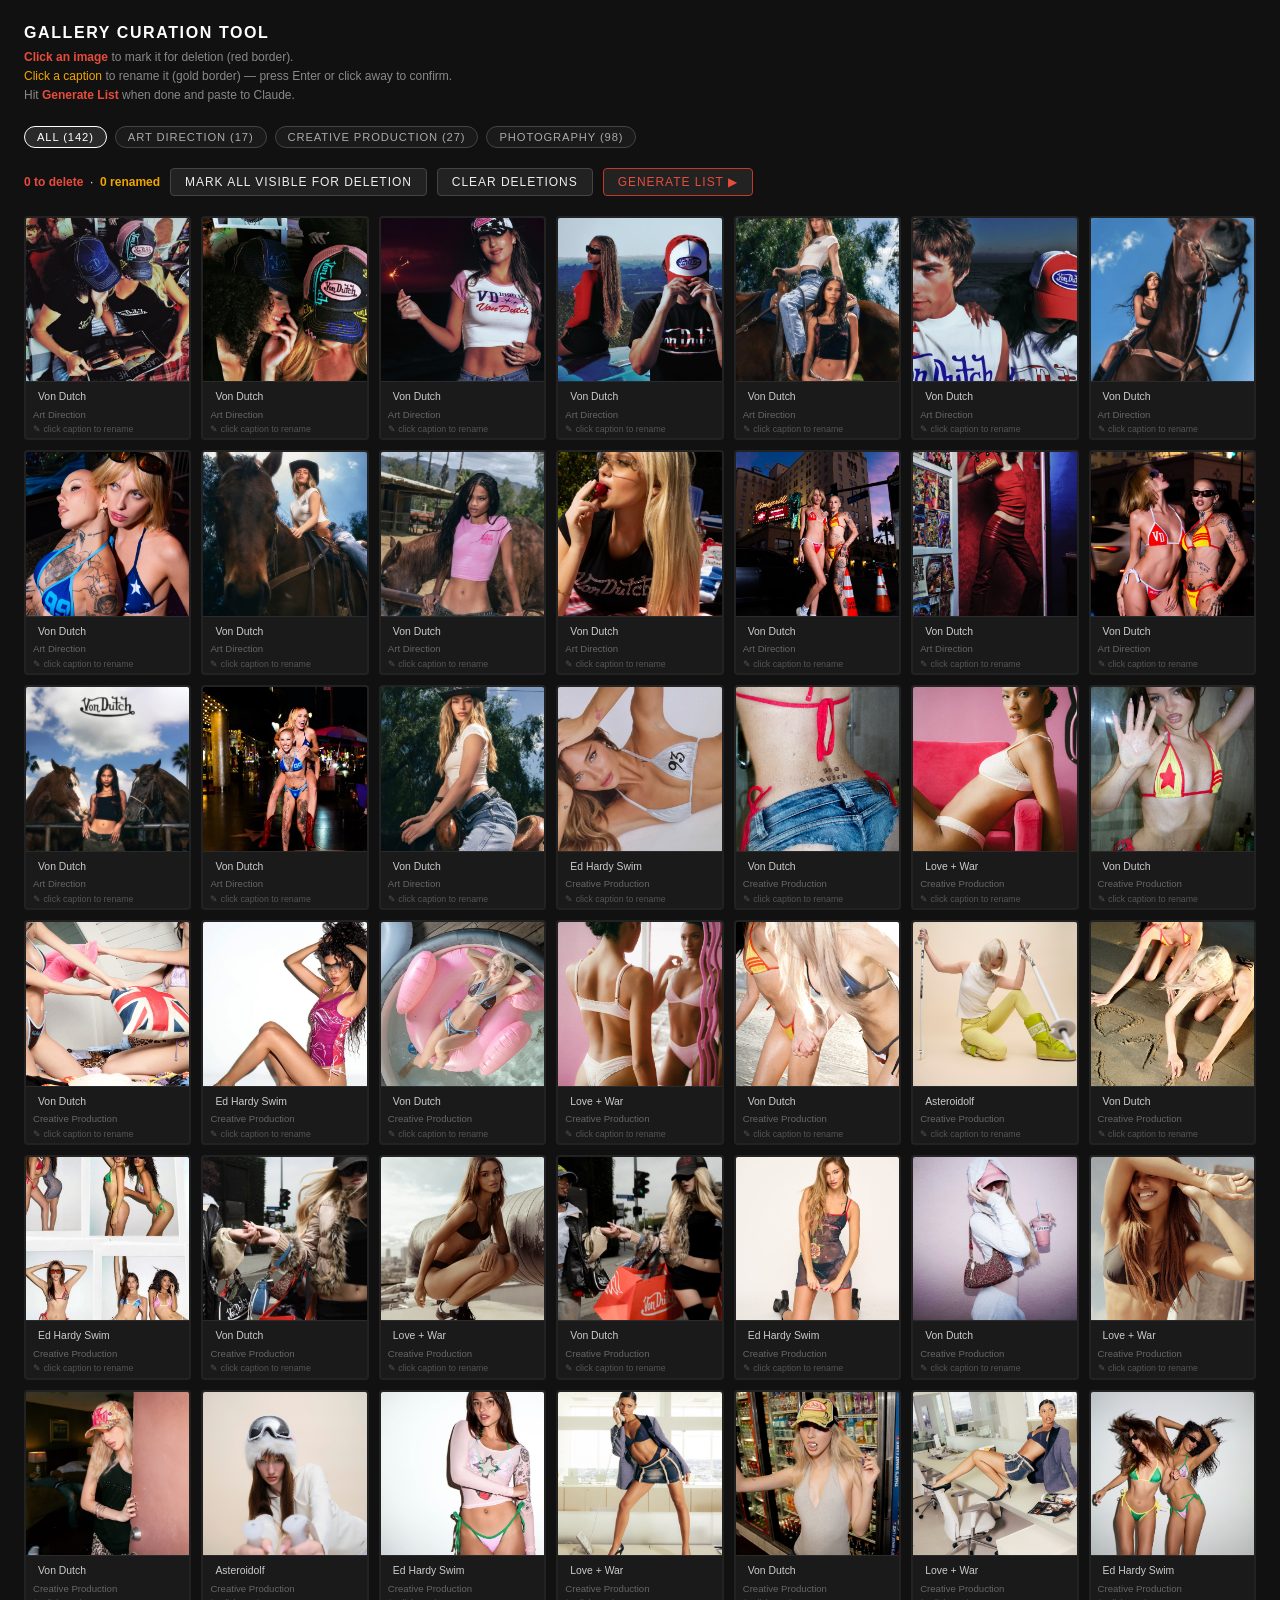
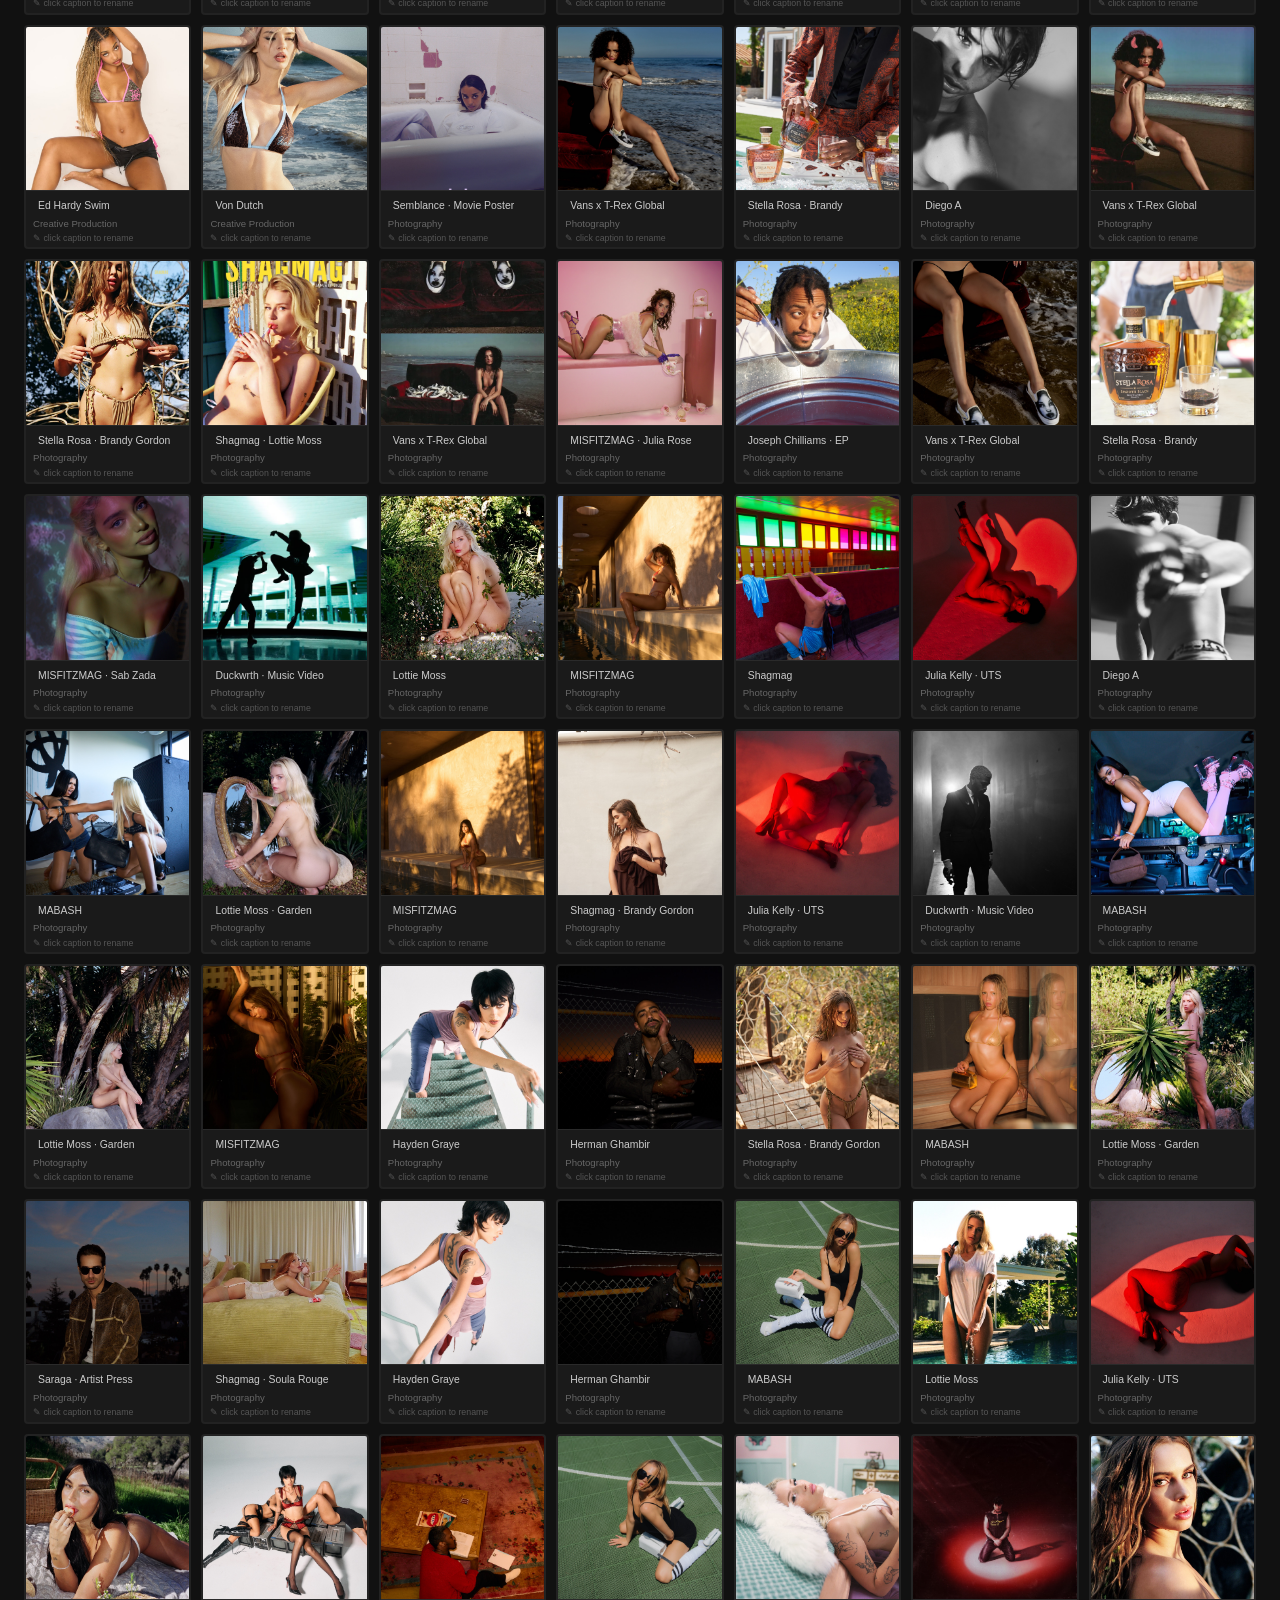
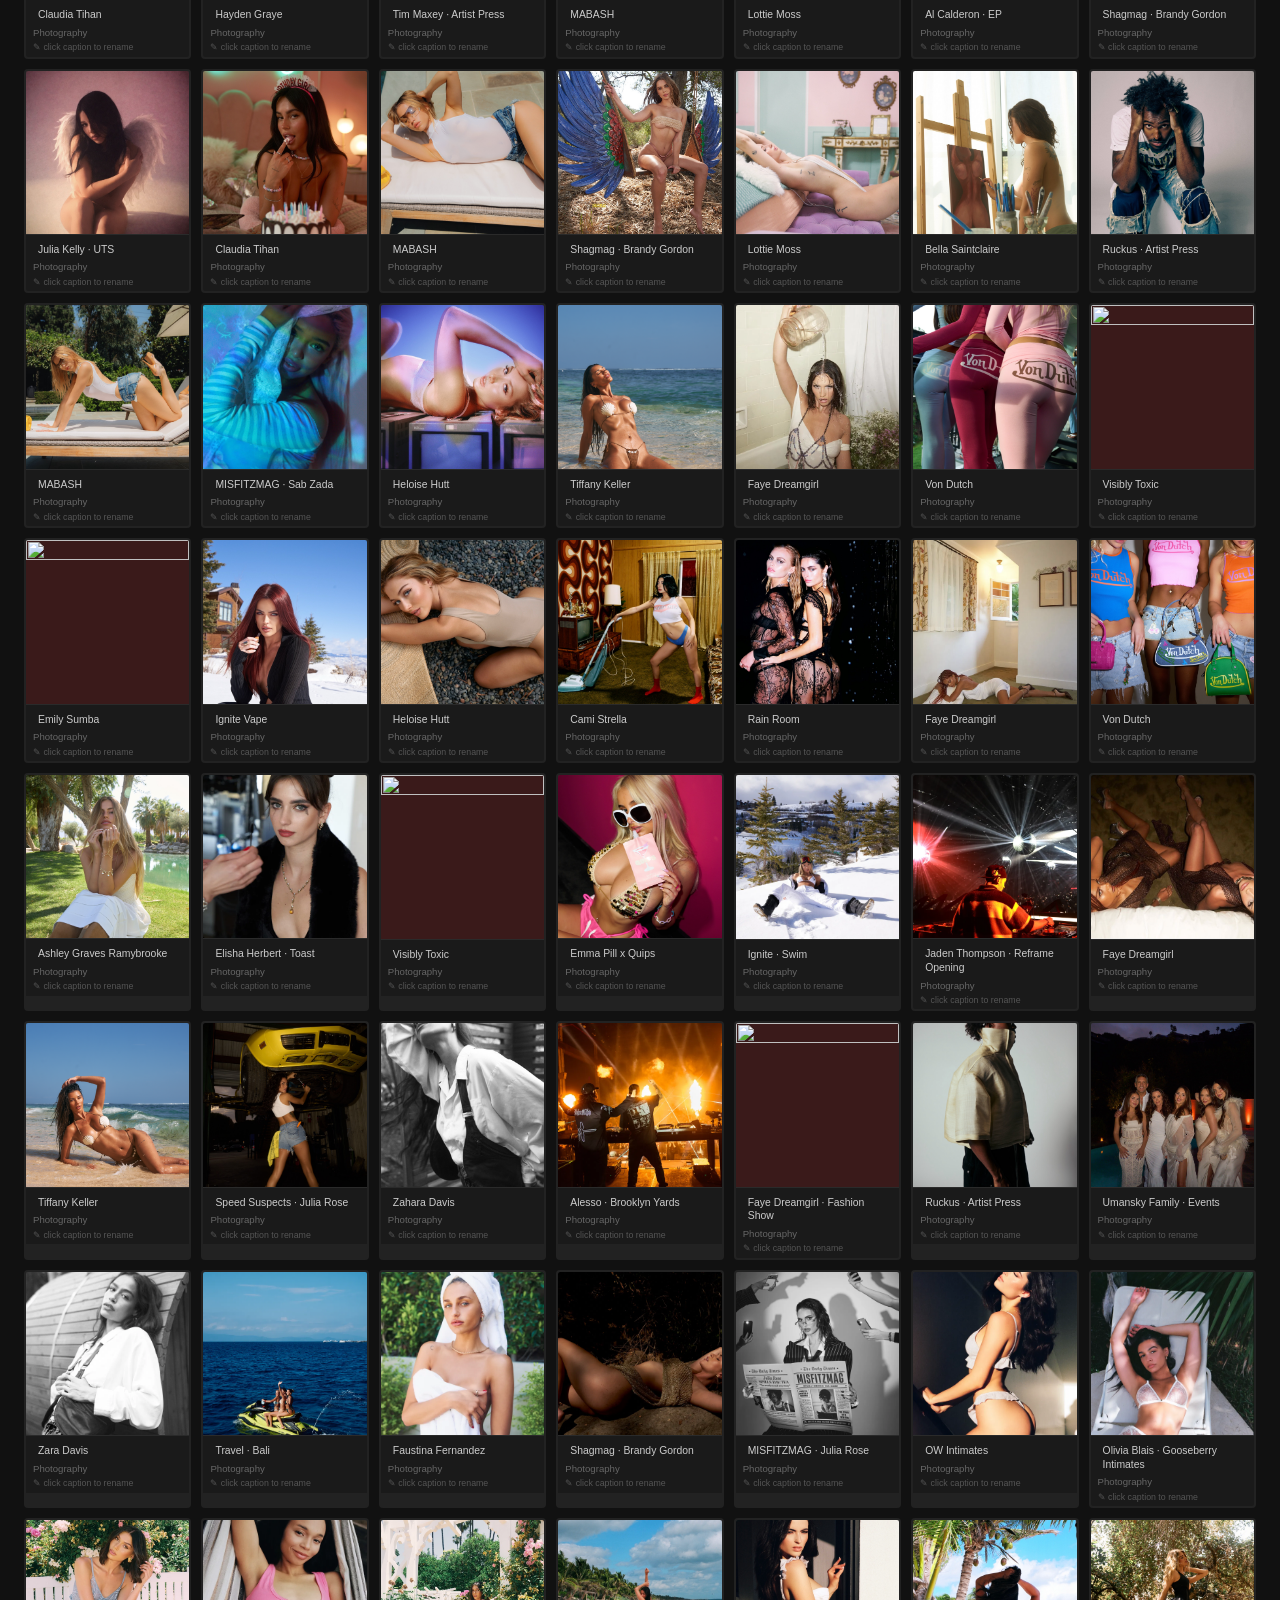
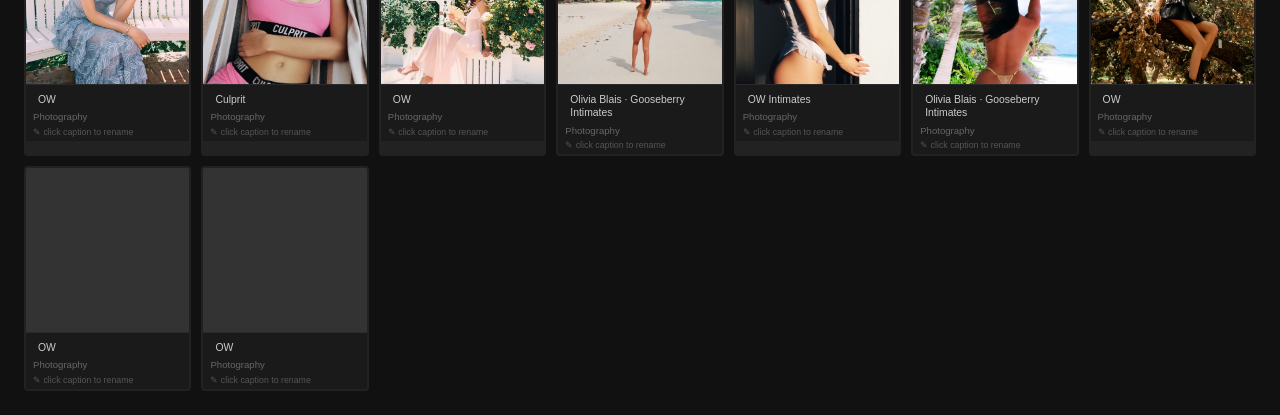
==== curate.html @ a4f9cd2b "portfolio" ====
<!DOCTYPE html>
<html lang="en">
<head>
<meta charset="UTF-8" />
<meta name="viewport" content="width=device-width, initial-scale=1" />
<title>Gallery Curation Tool</title>
<style>
  * { box-sizing: border-box; margin: 0; padding: 0; }
  body { font-family: -apple-system, sans-serif; background: #111; color: #eee; padding: 24px; }
  h1 { font-size: 1rem; letter-spacing: .1em; text-transform: uppercase; margin-bottom: 6px; color: #fff; }
  .meta { font-size: .75rem; color: #888; margin-bottom: 20px; line-height: 1.6; }
  .meta b { color: #e74c3c; }
  .meta span { color: #f0a500; }
  .controls { display: flex; gap: 10px; flex-wrap: wrap; align-items: center; margin-bottom: 20px; }
  .controls button {
    padding: 6px 14px; border: 1px solid #444; background: #222; color: #eee;
    font-size: .75rem; letter-spacing: .08em; text-transform: uppercase; cursor: pointer; border-radius: 4px;
  }
  .controls button:hover { background: #333; }
  .controls button.danger { border-color: #c0392b; color: #e74c3c; }
  .controls button.danger:hover { background: #2c1010; }
  .filter-chips { display: flex; gap: 8px; flex-wrap: wrap; margin-bottom: 20px; }
  .chip {
    padding: 4px 12px; border: 1px solid #444; background: #1a1a1a; color: #aaa;
    font-size: .7rem; letter-spacing: .08em; text-transform: uppercase; cursor: pointer; border-radius: 20px;
  }
  .chip.active { border-color: #fff; color: #fff; background: #2a2a2a; }
  .grid {
    display: grid;
    grid-template-columns: repeat(auto-fill, minmax(160px, 1fr));
    gap: 10px;
  }
  .item {
    position: relative; border-radius: 4px; overflow: hidden;
    border: 2px solid transparent; transition: border-color .15s;
    background: #222;
  }
  .item.selected { border-color: #e74c3c; }
  .item.renamed { border-color: #f0a500; }
  .item.selected.renamed { border-color: #e74c3c; }
  .item .img-wrap { position: relative; cursor: pointer; }
  .item .img-wrap:hover .overlay { opacity: 1; }
  .item.selected .overlay { opacity: 1; }
  .item img {
    width: 100%; aspect-ratio: 1; object-fit: cover; display: block;
    background: #333;
  }
  .item .overlay {
    position: absolute; inset: 0; background: rgba(200,30,30,.5);
    display: flex; align-items: center; justify-content: center;
    opacity: 0; transition: opacity .15s;
    font-size: 2rem; color: #fff; pointer-events: none;
  }
  .item .label {
    padding: 5px 7px 3px; font-size: .65rem; color: #ccc; line-height: 1.3;
    background: #1a1a1a; border-top: 1px solid #2a2a2a;
  }
  .item .tag { color: #666; font-size: .6rem; display: block; margin-top: 2px; }
  .item .caption-text {
    cursor: text; padding: 2px 4px; border-radius: 3px;
    border: 1px solid transparent; transition: border-color .1s;
    display: block; word-break: break-word;
  }
  .item .caption-text:hover { border-color: #f0a500; background: #1e1a10; }
  .item input.caption-edit {
    width: 100%; background: #1e1a10; border: 1px solid #f0a500; color: #fff;
    font-size: .65rem; padding: 2px 4px; border-radius: 3px; outline: none;
  }
  .item .edit-hint { font-size: .55rem; color: #555; margin-top: 3px; display: block; }
  #output {
    display: none; margin-top: 24px; background: #1a1a1a; border: 1px solid #333;
    border-radius: 6px; padding: 16px;
  }
  #output h2 { font-size: .8rem; letter-spacing: .1em; text-transform: uppercase; margin-bottom: 12px; }
  #output pre { font-size: .7rem; color: #aaa; white-space: pre-wrap; word-break: break-all; line-height: 1.8; }
  .count-bar { font-size: .75rem; }
  .del-count { color: #e74c3c; font-weight: bold; }
  .ren-count { color: #f0a500; font-weight: bold; }
</style>
</head>
<body>
<h1>Gallery Curation Tool</h1>
<p class="meta">
  <b>Click an image</b> to mark it for deletion (red border).<br>
  <span>Click a caption</span> to rename it (gold border) — press Enter or click away to confirm.<br>
  Hit <b>Generate List</b> when done and paste to Claude.
</p>

<div class="filter-chips" id="chips"></div>

<div class="controls">
  <span class="count-bar"><span class="del-count" id="delCount">0 to delete</span> &nbsp;·&nbsp; <span class="ren-count" id="renCount">0 renamed</span></span>
  <button onclick="selectAll()">Mark All Visible for Deletion</button>
  <button onclick="deselectAll()">Clear Deletions</button>
  <button class="danger" onclick="showOutput()">Generate List ▶</button>
</div>

<div class="grid" id="grid"></div>

<div id="output">
  <h2 id="outputTitle"></h2>
  <pre id="outputText"></pre>
</div>

<script src="js/gallery.js"></script>
<script>
const gallery = window.GALLERY;
const grid = document.getElementById('grid');
const chips = document.getElementById('chips');
const toDelete = new Set();
const renames = new Map(); // index -> new client name
let activeTag = 'All';

const tags = ['All', ...Array.from(new Set(gallery.map(g => g.tag)))];

tags.forEach(t => {
  const btn = document.createElement('button');
  btn.className = 'chip' + (t === 'All' ? ' active' : '');
  const count = t === 'All' ? gallery.length : gallery.filter(g => g.tag === t).length;
  btn.textContent = t + ' (' + count + ')';
  btn.onclick = () => {
    activeTag = t;
    document.querySelectorAll('.chip').forEach(c => c.classList.remove('active'));
    btn.classList.add('active');
    renderGrid();
  };
  chips.appendChild(btn);
});

function updateCounts() {
  document.getElementById('delCount').textContent = toDelete.size + ' to delete';
  document.getElementById('renCount').textContent = renames.size + ' renamed';
}

function startEdit(labelEl, idx, currentName) {
  if (labelEl.querySelector('input')) return;
  const span = labelEl.querySelector('.caption-text');
  const input = document.createElement('input');
  input.className = 'caption-edit';
  input.value = renames.has(idx) ? renames.get(idx) : currentName;
  span.replaceWith(input);
  input.focus();
  input.select();

  function commit() {
    const val = input.value.trim();
    const newSpan = document.createElement('span');
    newSpan.className = 'caption-text';
    newSpan.textContent = val || currentName;
    newSpan.onclick = () => startEdit(labelEl, idx, currentName);
    input.replaceWith(newSpan);
    if (val && val !== currentName) {
      renames.set(idx, val);
      labelEl.closest('.item').classList.add('renamed');
    } else if (!val || val === currentName) {
      renames.delete(idx);
      if (!toDelete.has(idx)) labelEl.closest('.item').classList.remove('renamed');
    }
    updateCounts();
  }

  input.addEventListener('keydown', e => { if (e.key === 'Enter') { e.preventDefault(); commit(); } if (e.key === 'Escape') { input.value = currentName; commit(); } });
  input.addEventListener('blur', commit);
}

function renderGrid() {
  grid.innerHTML = '';
  const items = activeTag === 'All' ? gallery : gallery.filter(g => g.tag === activeTag);
  items.forEach(g => {
    const idx = gallery.indexOf(g);
    const currentName = renames.has(idx) ? renames.get(idx) : g.client;
    const div = document.createElement('div');
    let cls = 'item';
    if (toDelete.has(idx)) cls += ' selected';
    if (renames.has(idx)) cls += ' renamed';
    div.className = cls;

    const imgWrap = document.createElement('div');
    imgWrap.className = 'img-wrap';
    imgWrap.innerHTML = `
      <img src="${g.file}" loading="lazy" onerror="this.style.background='#3a1a1a'" />
      <div class="overlay">✕</div>
    `;
    imgWrap.onclick = () => {
      if (toDelete.has(idx)) { toDelete.delete(idx); div.classList.remove('selected'); }
      else { toDelete.add(idx); div.classList.add('selected'); }
      updateCounts();
    };

    const label = document.createElement('div');
    label.className = 'label';
    const span = document.createElement('span');
    span.className = 'caption-text';
    span.textContent = currentName;
    span.onclick = () => startEdit(label, idx, g.client);
    const tagSpan = document.createElement('span');
    tagSpan.className = 'tag';
    tagSpan.textContent = g.tag;
    const hint = document.createElement('span');
    hint.className = 'edit-hint';
    hint.textContent = '✎ click caption to rename';
    label.append(span, tagSpan, hint);

    div.append(imgWrap, label);
    grid.appendChild(div);
  });
}

function selectAll() {
  const items = activeTag === 'All' ? gallery : gallery.filter(g => g.tag === activeTag);
  items.forEach(g => toDelete.add(gallery.indexOf(g)));
  renderGrid();
  updateCounts();
}

function deselectAll() {
  toDelete.clear();
  renderGrid();
  updateCounts();
}

function showOutput() {
  const lines = [];
  if (toDelete.size > 0) {
    lines.push('=== DELETE ===');
    Array.from(toDelete).sort((a,b) => a-b).forEach(i => lines.push(gallery[i].file));
  }
  if (renames.size > 0) {
    lines.push('');
    lines.push('=== RENAME ===');
    Array.from(renames.entries()).sort((a,b) => a[0]-b[0]).forEach(([i, newName]) => {
      lines.push(gallery[i].file + '  →  ' + newName);
    });
  }
  if (lines.length === 0) { alert('Nothing selected or renamed yet.'); return; }
  const out = document.getElementById('output');
  document.getElementById('outputTitle').textContent = toDelete.size + ' deletions · ' + renames.size + ' renames — paste to Claude';
  document.getElementById('outputText').textContent = lines.join('\n');
  out.style.display = 'block';
  out.scrollIntoView({ behavior: 'smooth' });
}

renderGrid();
</script>
</body>
</html>
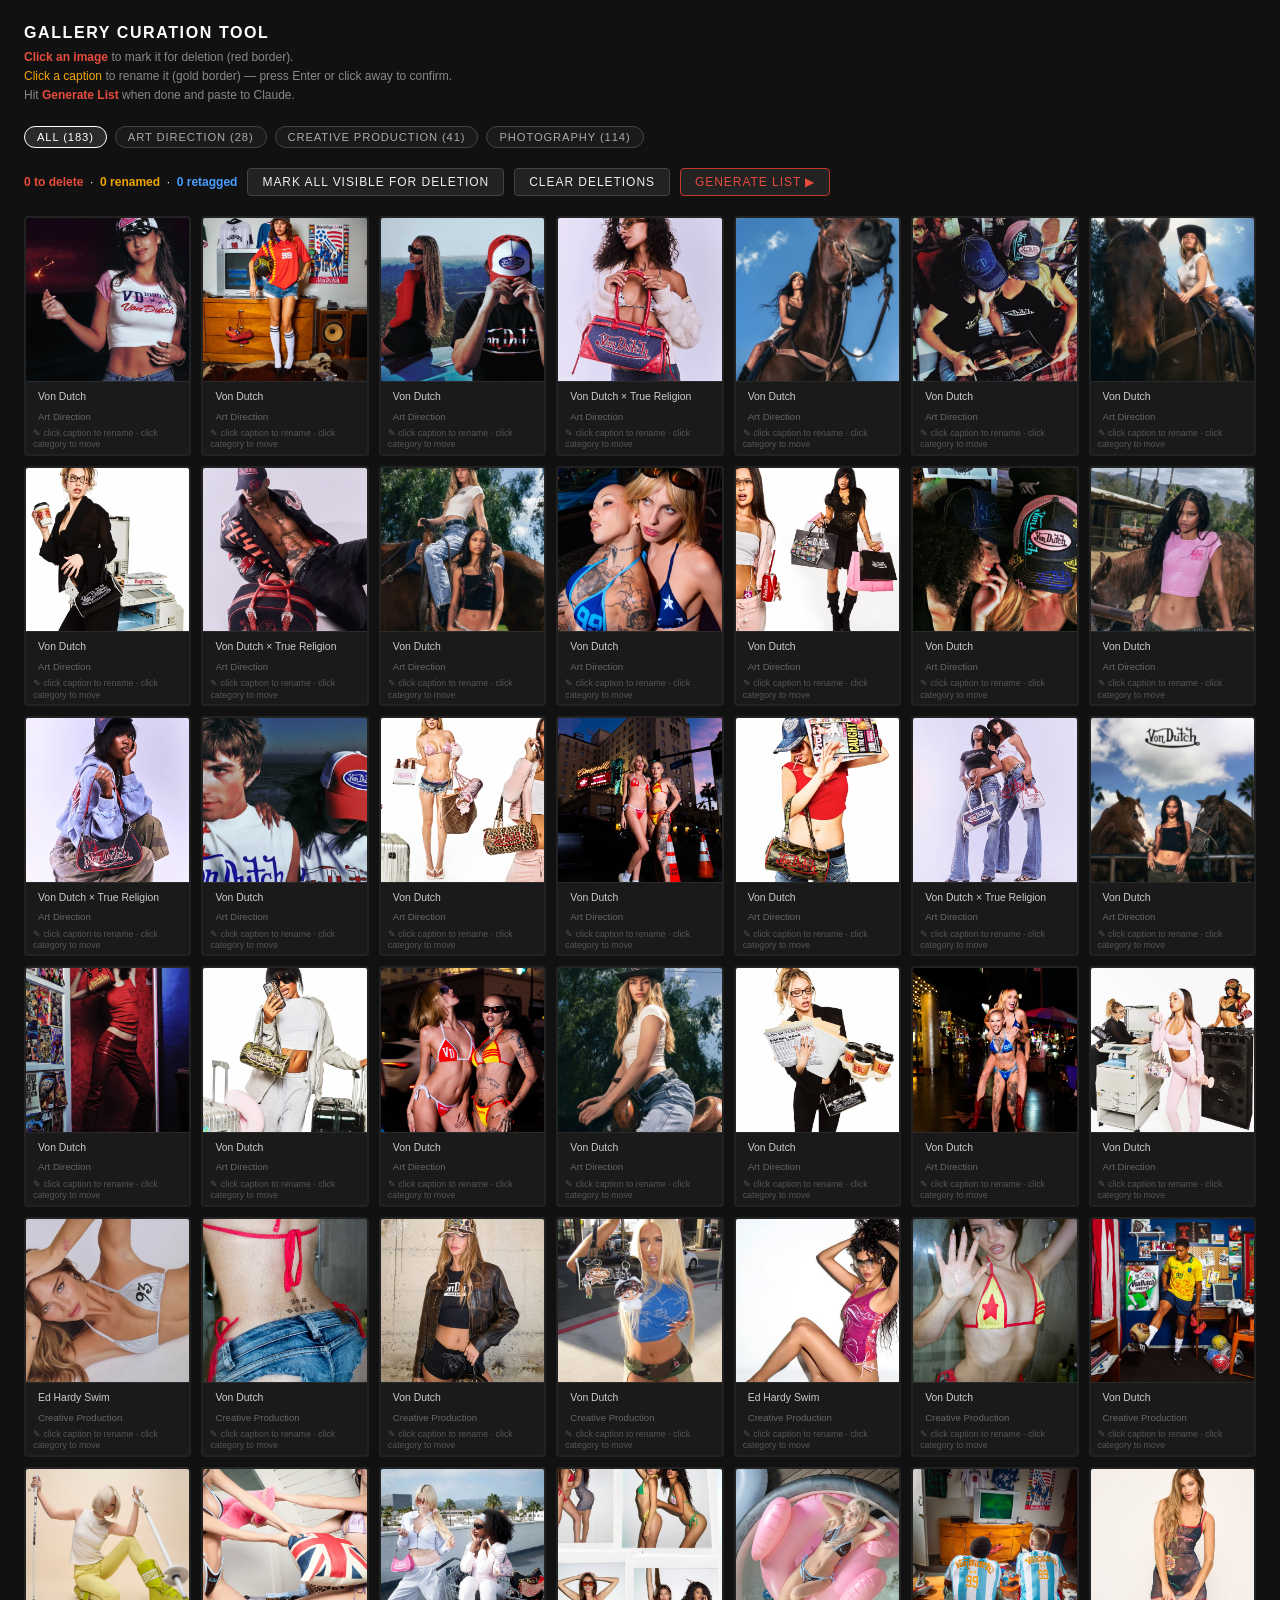
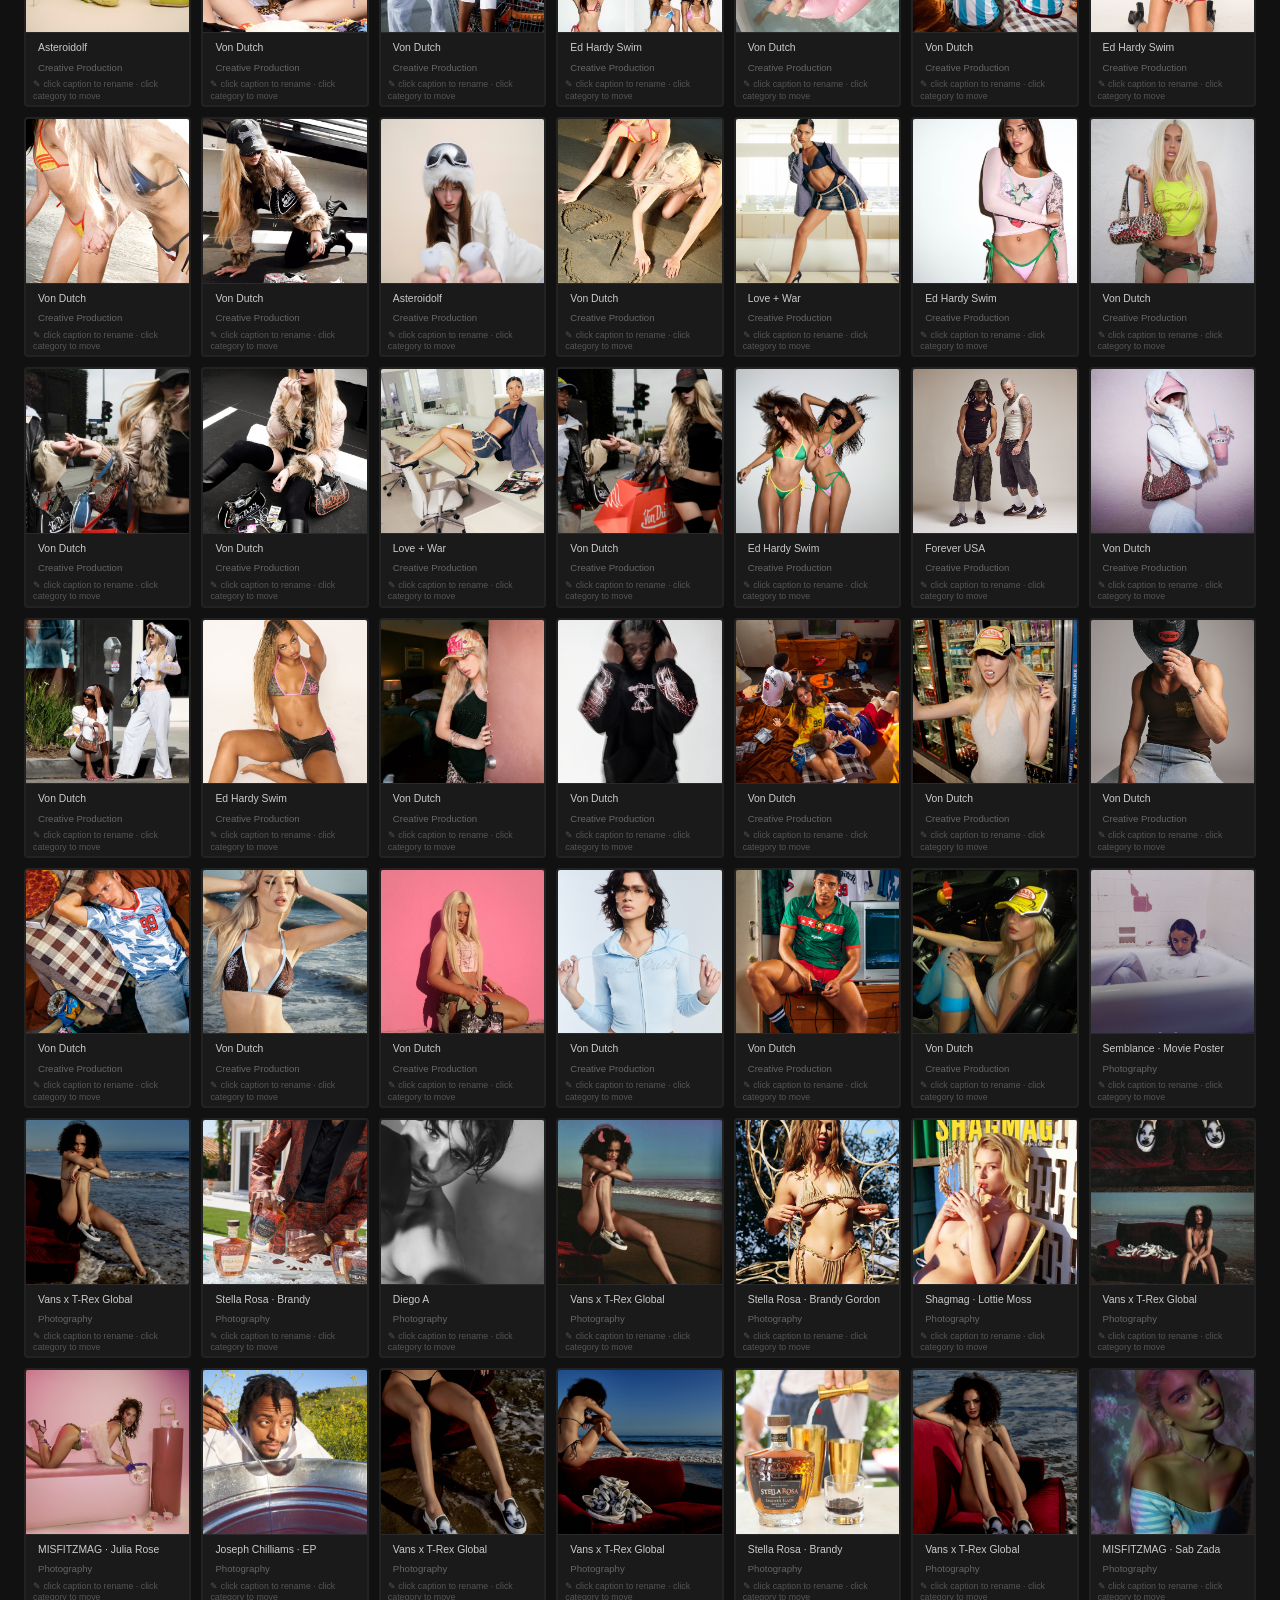
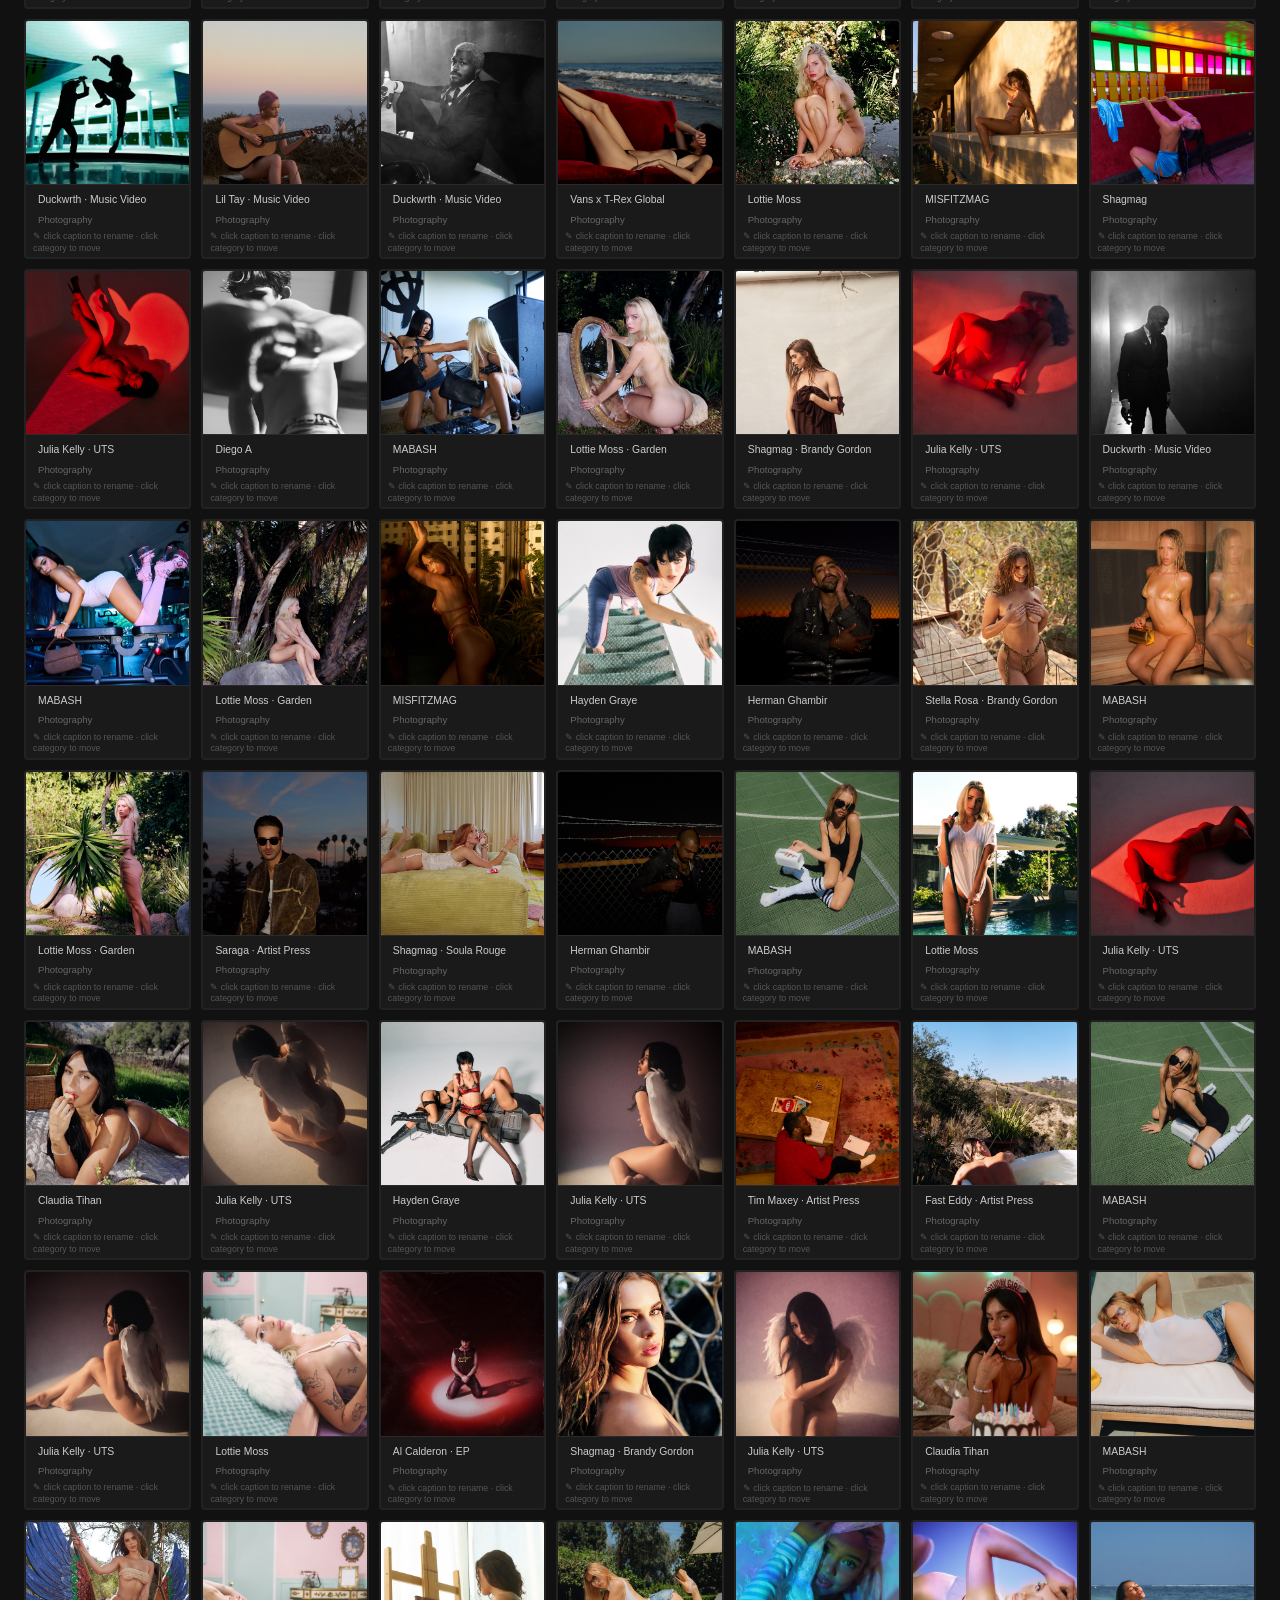
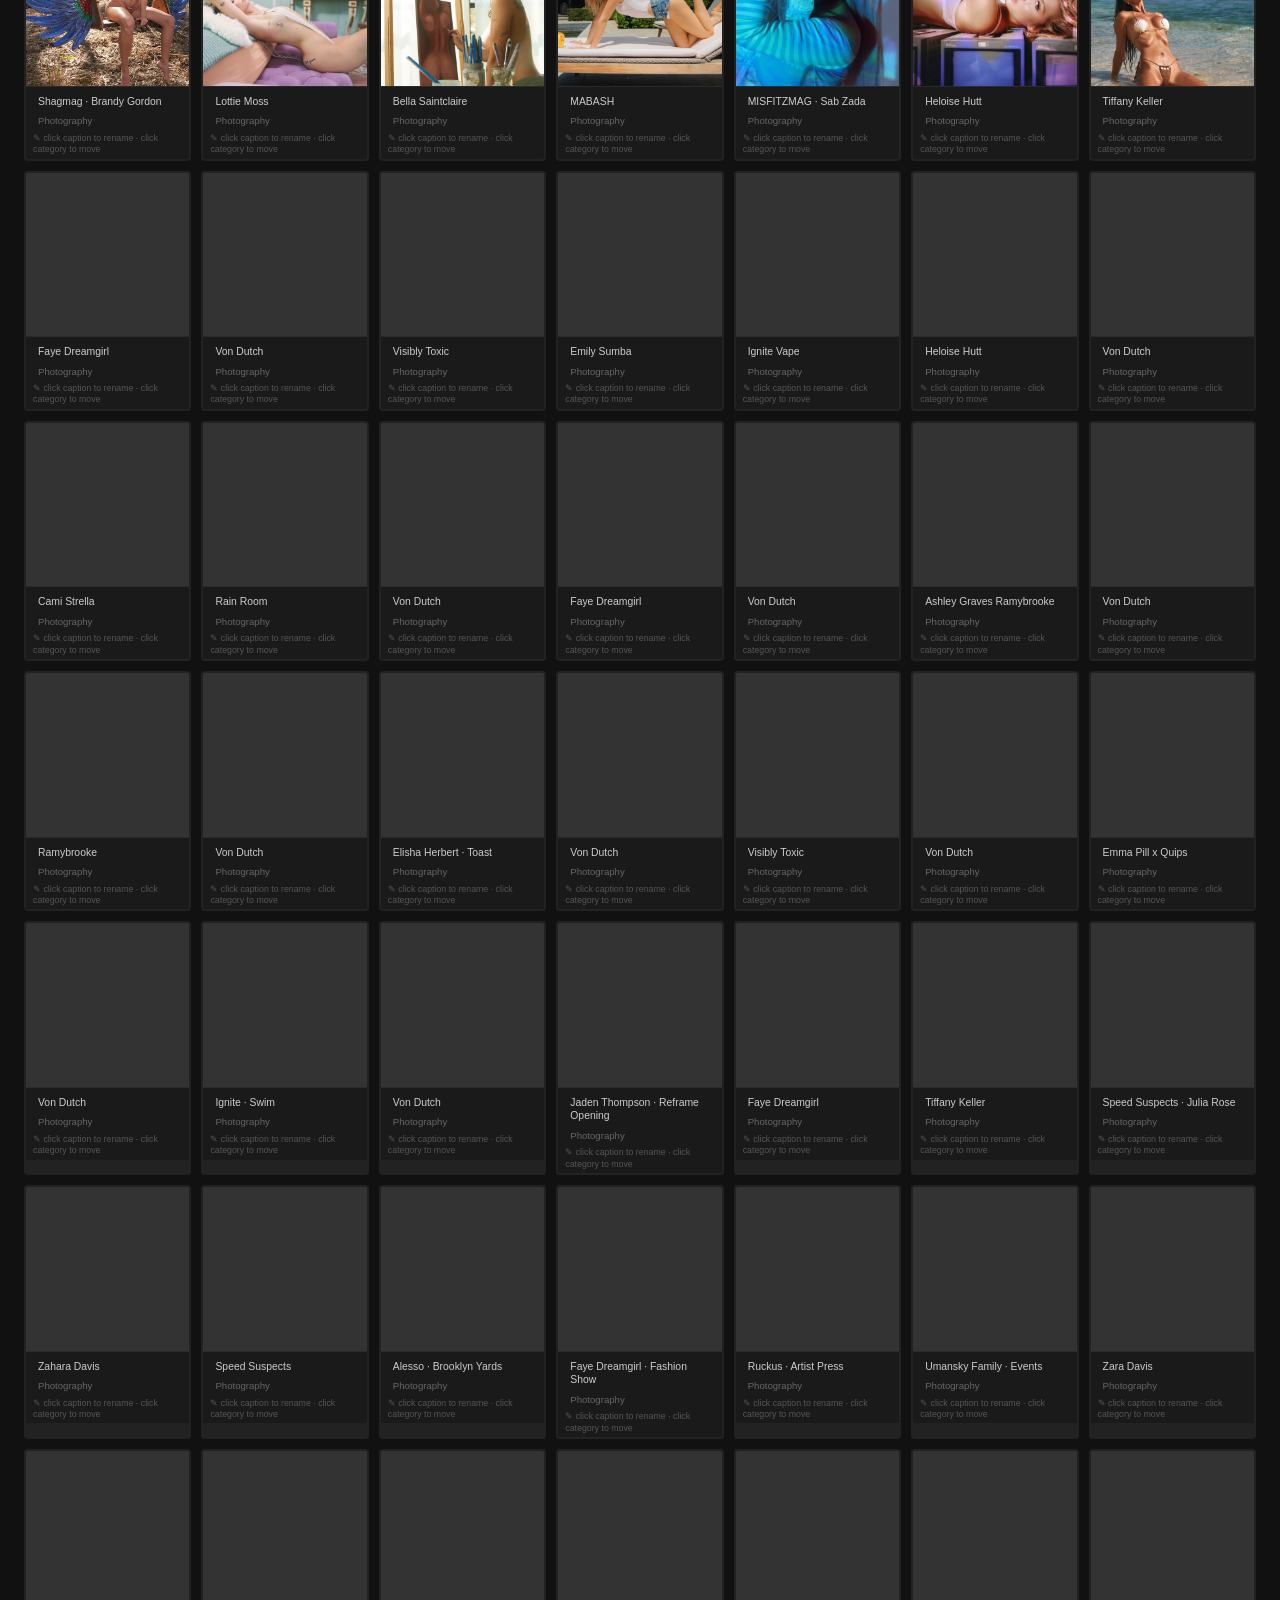
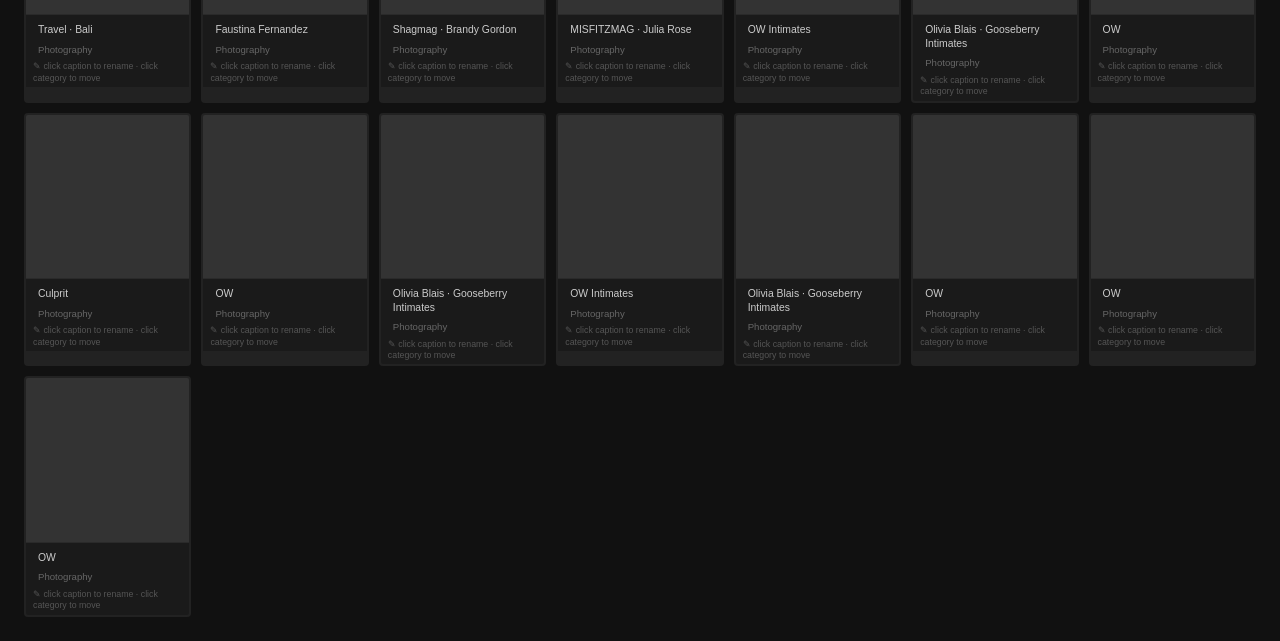
==== commit 8a33f821: "add VansRexRaiven 196 + 224" ====
--- a/curate.html
+++ b/curate.html
@@ -56,6 +56,18 @@
     background: #1a1a1a; border-top: 1px solid #2a2a2a;
   }
   .item .tag { color: #666; font-size: .6rem; display: block; margin-top: 2px; }
+  .item .tag-text {
+    cursor: pointer; padding: 1px 4px; border-radius: 3px;
+    border: 1px solid transparent; transition: border-color .1s;
+    display: inline-block;
+  }
+  .item .tag-text:hover { border-color: #4a9eff; background: #0d1e30; color: #4a9eff; }
+  .item.retagged .tag-text { border-color: #4a9eff; background: #0d1e30; color: #4a9eff; }
+  .item select.tag-edit {
+    background: #0d1e30; border: 1px solid #4a9eff; color: #4a9eff;
+    font-size: .6rem; padding: 1px 3px; border-radius: 3px; outline: none;
+  }
+  .ren-count.retag { color: #4a9eff; }
   .item .caption-text {
     cursor: text; padding: 2px 4px; border-radius: 3px;
     border: 1px solid transparent; transition: border-color .1s;
@@ -89,7 +101,7 @@
 <div class="filter-chips" id="chips"></div>
 
 <div class="controls">
-  <span class="count-bar"><span class="del-count" id="delCount">0 to delete</span> &nbsp;·&nbsp; <span class="ren-count" id="renCount">0 renamed</span></span>
+  <span class="count-bar"><span class="del-count" id="delCount">0 to delete</span> &nbsp;·&nbsp; <span class="ren-count" id="renCount">0 renamed</span> &nbsp;·&nbsp; <span class="ren-count" id="retagCount" style="color:#4a9eff">0 retagged</span></span>
   <button onclick="selectAll()">Mark All Visible for Deletion</button>
   <button onclick="deselectAll()">Clear Deletions</button>
   <button class="danger" onclick="showOutput()">Generate List ▶</button>
@@ -108,8 +120,10 @@
 const grid = document.getElementById('grid');
 const chips = document.getElementById('chips');
 const toDelete = new Set();
-const renames = new Map(); // index -> new client name
+const renames = new Map();  // index -> new client name
+const retags = new Map();   // index -> new tag
 let activeTag = 'All';
+const allTags = ['Art Direction', 'Creative Production', 'Photography'];
 
 const tags = ['All', ...Array.from(new Set(gallery.map(g => g.tag)))];
 
@@ -130,6 +144,43 @@
 function updateCounts() {
   document.getElementById('delCount').textContent = toDelete.size + ' to delete';
   document.getElementById('renCount').textContent = renames.size + ' renamed';
+  document.getElementById('retagCount').textContent = retags.size + ' retagged';
+}
+
+function startTagEdit(tagEl, idx, currentTag) {
+  if (tagEl.querySelector('select')) return;
+  const span = tagEl.querySelector('.tag-text');
+  const sel = document.createElement('select');
+  sel.className = 'tag-edit';
+  allTags.forEach(t => {
+    const opt = document.createElement('option');
+    opt.value = t; opt.textContent = t;
+    if (t === (retags.has(idx) ? retags.get(idx) : currentTag)) opt.selected = true;
+    sel.appendChild(opt);
+  });
+  span.replaceWith(sel);
+  sel.focus();
+
+  function commit() {
+    const val = sel.value;
+    const newSpan = document.createElement('span');
+    newSpan.className = 'tag-text';
+    newSpan.textContent = val;
+    newSpan.onclick = () => startTagEdit(tagEl, idx, currentTag);
+    sel.replaceWith(newSpan);
+    if (val !== currentTag) {
+      retags.set(idx, val);
+      tagEl.closest('.item').classList.add('retagged');
+    } else {
+      retags.delete(idx);
+      tagEl.closest('.item').classList.remove('retagged');
+    }
+    updateCounts();
+  }
+
+  sel.addEventListener('change', commit);
+  sel.addEventListener('blur', commit);
+  sel.addEventListener('keydown', e => { if (e.key === 'Enter' || e.key === 'Escape') commit(); });
 }
 
 function startEdit(labelEl, idx, currentName) {
@@ -173,6 +224,7 @@
     let cls = 'item';
     if (toDelete.has(idx)) cls += ' selected';
     if (renames.has(idx)) cls += ' renamed';
+    if (retags.has(idx)) cls += ' retagged';
     div.className = cls;
 
     const imgWrap = document.createElement('div');
@@ -193,12 +245,17 @@
     span.className = 'caption-text';
     span.textContent = currentName;
     span.onclick = () => startEdit(label, idx, g.client);
+    const currentTagVal = retags.has(idx) ? retags.get(idx) : g.tag;
     const tagSpan = document.createElement('span');
     tagSpan.className = 'tag';
-    tagSpan.textContent = g.tag;
+    const tagText = document.createElement('span');
+    tagText.className = 'tag-text';
+    tagText.textContent = currentTagVal;
+    tagText.onclick = () => startTagEdit(tagSpan, idx, g.tag);
+    tagSpan.appendChild(tagText);
     const hint = document.createElement('span');
     hint.className = 'edit-hint';
-    hint.textContent = '✎ click caption to rename';
+    hint.textContent = '✎ click caption to rename · click category to move';
     label.append(span, tagSpan, hint);
 
     div.append(imgWrap, label);
@@ -232,9 +289,16 @@
       lines.push(gallery[i].file + '  →  ' + newName);
     });
   }
-  if (lines.length === 0) { alert('Nothing selected or renamed yet.'); return; }
+  if (retags.size > 0) {
+    lines.push('');
+    lines.push('=== RETAG ===');
+    Array.from(retags.entries()).sort((a,b) => a[0]-b[0]).forEach(([i, newTag]) => {
+      lines.push(gallery[i].file + '  →  ' + newTag);
+    });
+  }
+  if (lines.length === 0) { alert('Nothing selected, renamed, or retagged yet.'); return; }
   const out = document.getElementById('output');
-  document.getElementById('outputTitle').textContent = toDelete.size + ' deletions · ' + renames.size + ' renames — paste to Claude';
+  document.getElementById('outputTitle').textContent = toDelete.size + ' deletions · ' + renames.size + ' renames · ' + retags.size + ' retagged — paste to Claude';
   document.getElementById('outputText').textContent = lines.join('\n');
   out.style.display = 'block';
   out.scrollIntoView({ behavior: 'smooth' });
